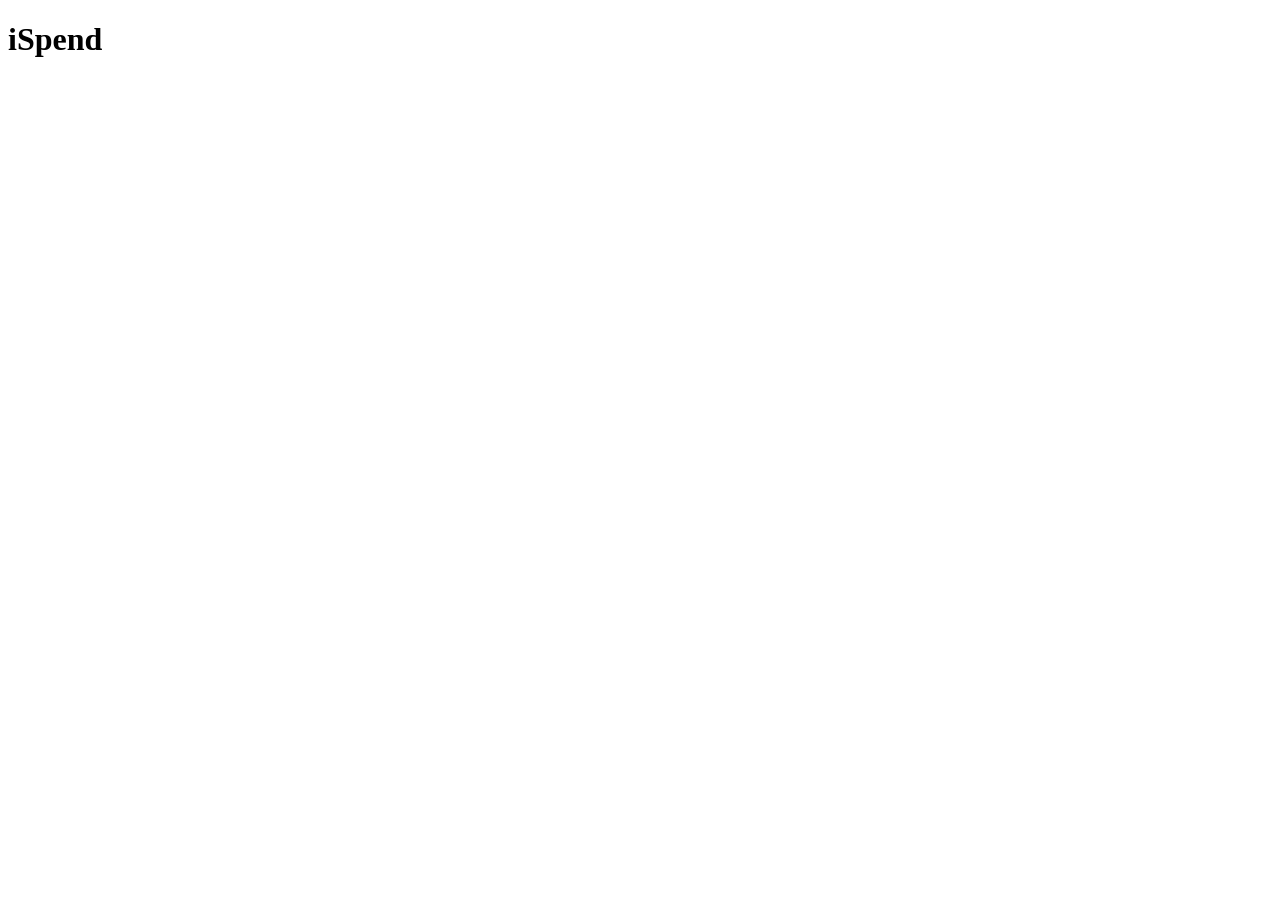
==== index.html @ 088bd895 "feat:Title and headers placed" ====
<!DOCTYPE html>
<html lang="en">
<head>
    <meta charset="UTF-8">
    <meta name="viewport" content="width=device-width, initial-scale=1.0">
    <title>iSpend</title>
</head>
<body>
    <header>
        <h1>iSpend</h1>
    </header>
    <main></main>
    <footer></footer>
</body>
</html>
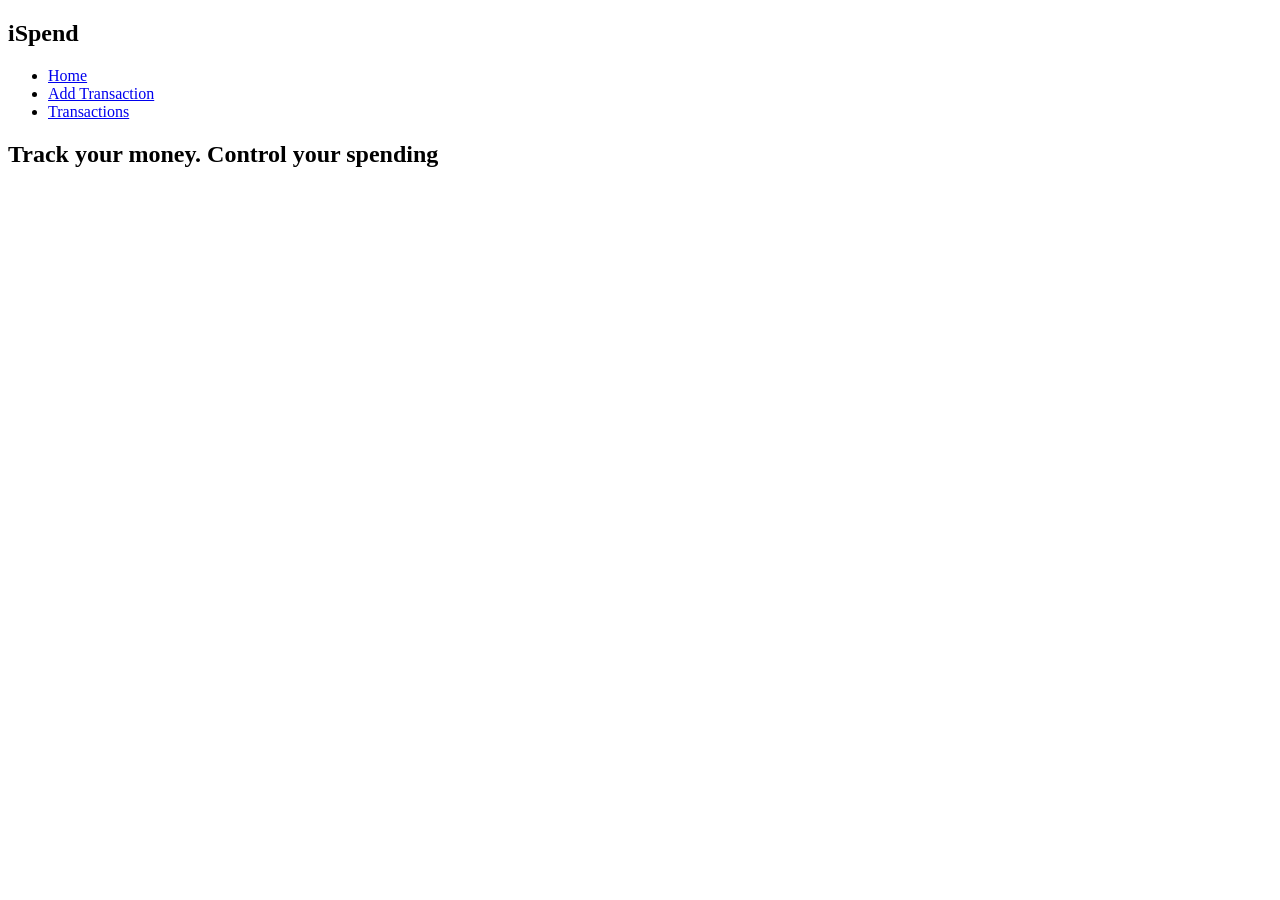
==== commit 9b10e013: "feat:navbar added" ====
--- a/index.html
+++ b/index.html
@@ -1,15 +1,26 @@
-<!DOCTYPE html>
+<!doctype html>
 <html lang="en">
-<head>
-    <meta charset="UTF-8">
-    <meta name="viewport" content="width=device-width, initial-scale=1.0">
+  <head>
+    <meta charset="UTF-8" />
+    <meta name="viewport" content="width=device-width, initial-scale=1.0" />
     <title>iSpend</title>
-</head>
-<body>
+  </head>
+  <body>
     <header>
+      <nav>
         <h1>iSpend</h1>
+        <ul>
+          <li><a href="index.html">Home</a></li>
+          <li><a href="add.html">Add Transaction</a></li>
+          <li><a href="transactions.html">Transactions</a></li>
+        </ul>
+      </nav>
     </header>
-    <main></main>
+    <main>
+      <section class="hero">
+        <h2>Track your money. Control your spending</h2>
+      </section>
+    </main>
     <footer></footer>
-</body>
-</html>+  </body>
+</html>
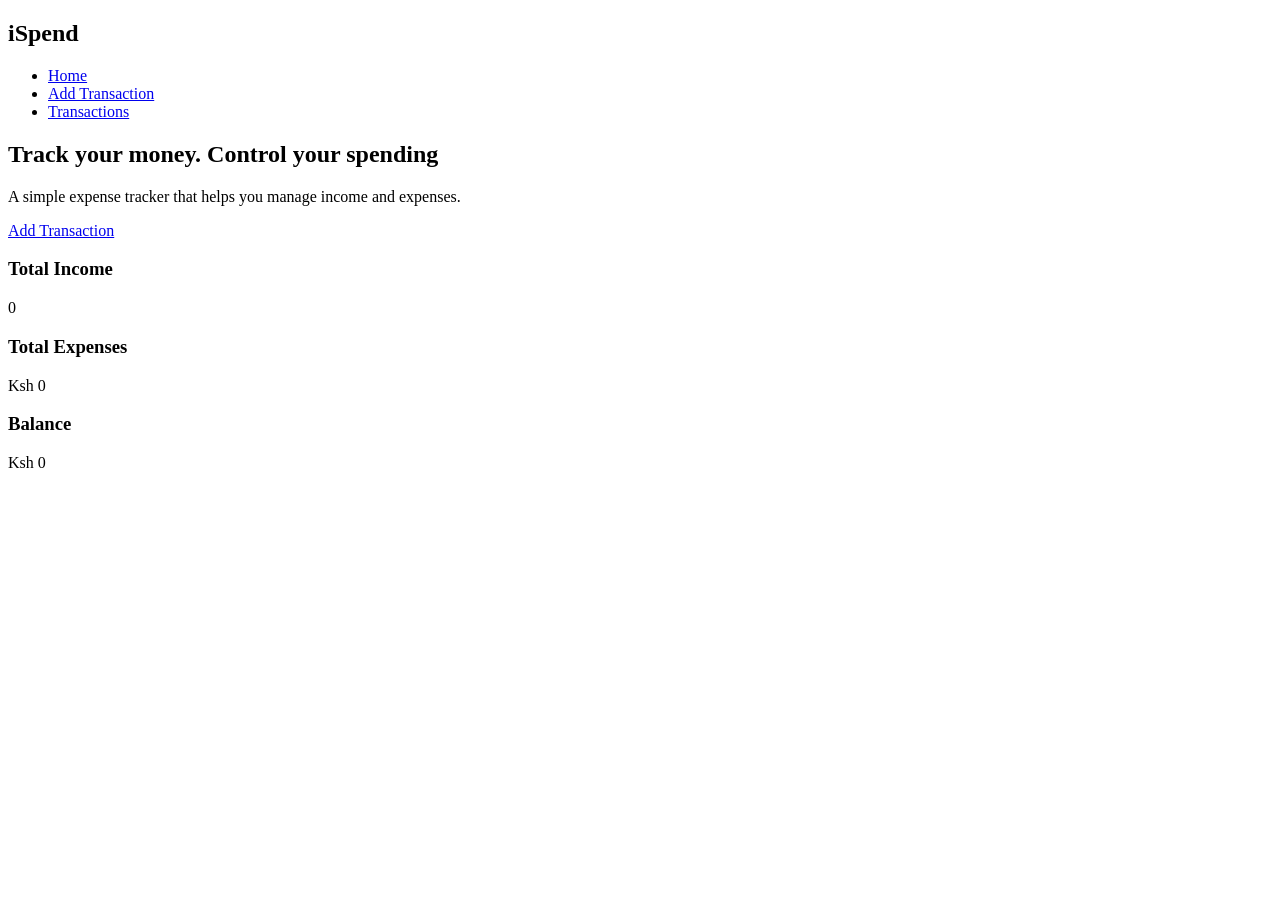
==== commit 79a05ab6: "added hero and summary sections to index html" ====
--- a/index.html
+++ b/index.html
@@ -4,6 +4,7 @@
     <meta charset="UTF-8" />
     <meta name="viewport" content="width=device-width, initial-scale=1.0" />
     <title>iSpend</title>
+    <link rel="stylesheet" href="" />
   </head>
   <body>
     <header>
@@ -18,7 +19,29 @@
     </header>
     <main>
       <section class="hero">
-        <h2>Track your money. Control your spending</h2>
+        <div>
+          <h2>Track your money. Control your spending</h2>
+          <p>
+            A simple expense tracker that helps you manage income and expenses.
+          </p>
+          <a href="add.html" target="_blank">Add Transaction</a>
+        </div>
+      </section>
+
+      <section id="summary">
+        <div class="card">
+          <h3>Total Income</h3>
+          <p id="totalIncome">0</p>
+        </div>
+        <div class="card">
+          <h3>Total Expenses</h3>
+          <p id="totalExpenses">Ksh 0</p>
+        </div>
+
+        <div class="card">
+          <h3>Balance</h3>
+          <p id="balance">Ksh 0</p>
+        </div>
       </section>
     </main>
     <footer></footer>
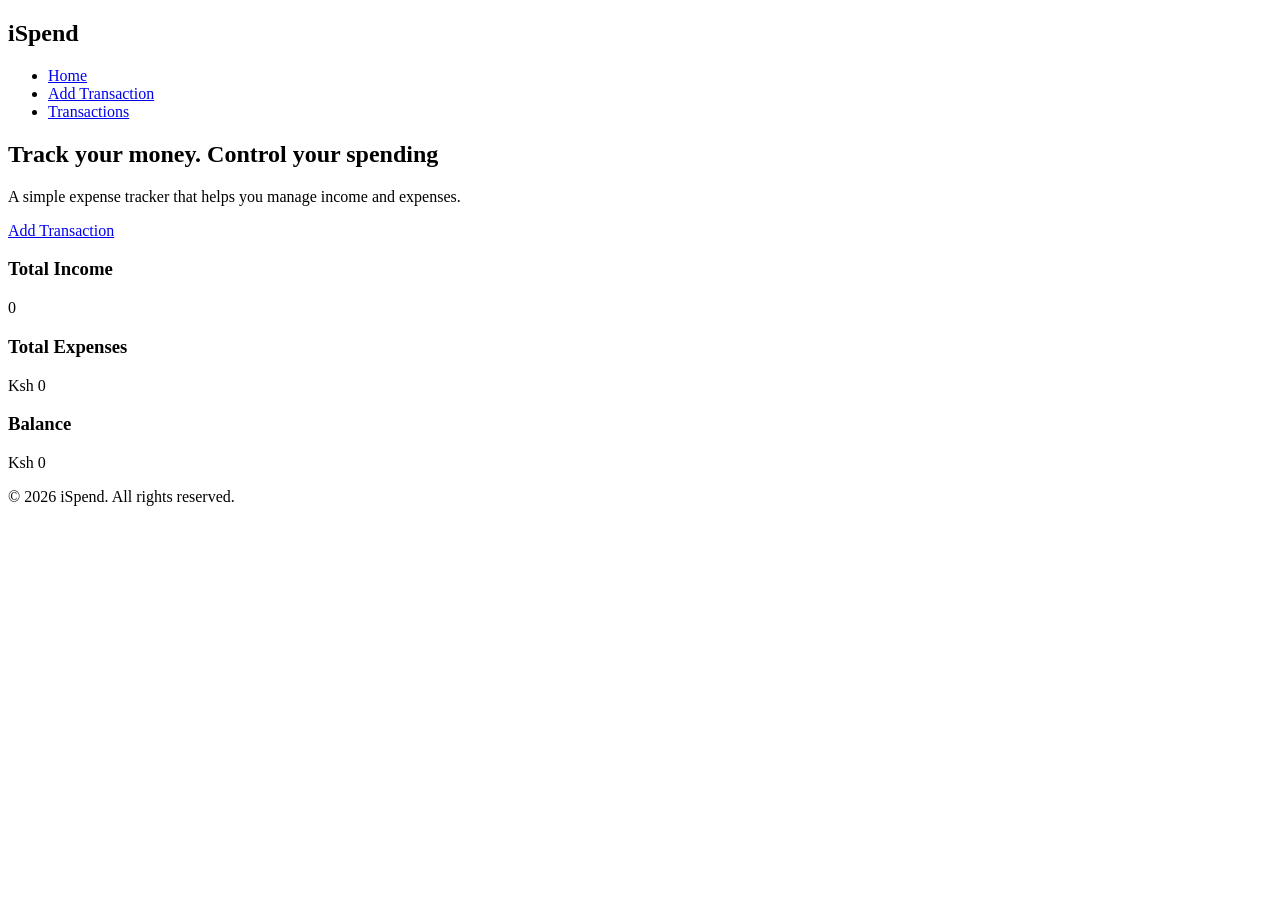
==== commit e435ccf1: "feat:added footer" ====
--- a/index.html
+++ b/index.html
@@ -44,6 +44,9 @@
         </div>
       </section>
     </main>
-    <footer></footer>
+
+    <footer>
+        <p>&copy; 2026 iSpend. All rights reserved.</p>
+    <footer>
   </body>
 </html>
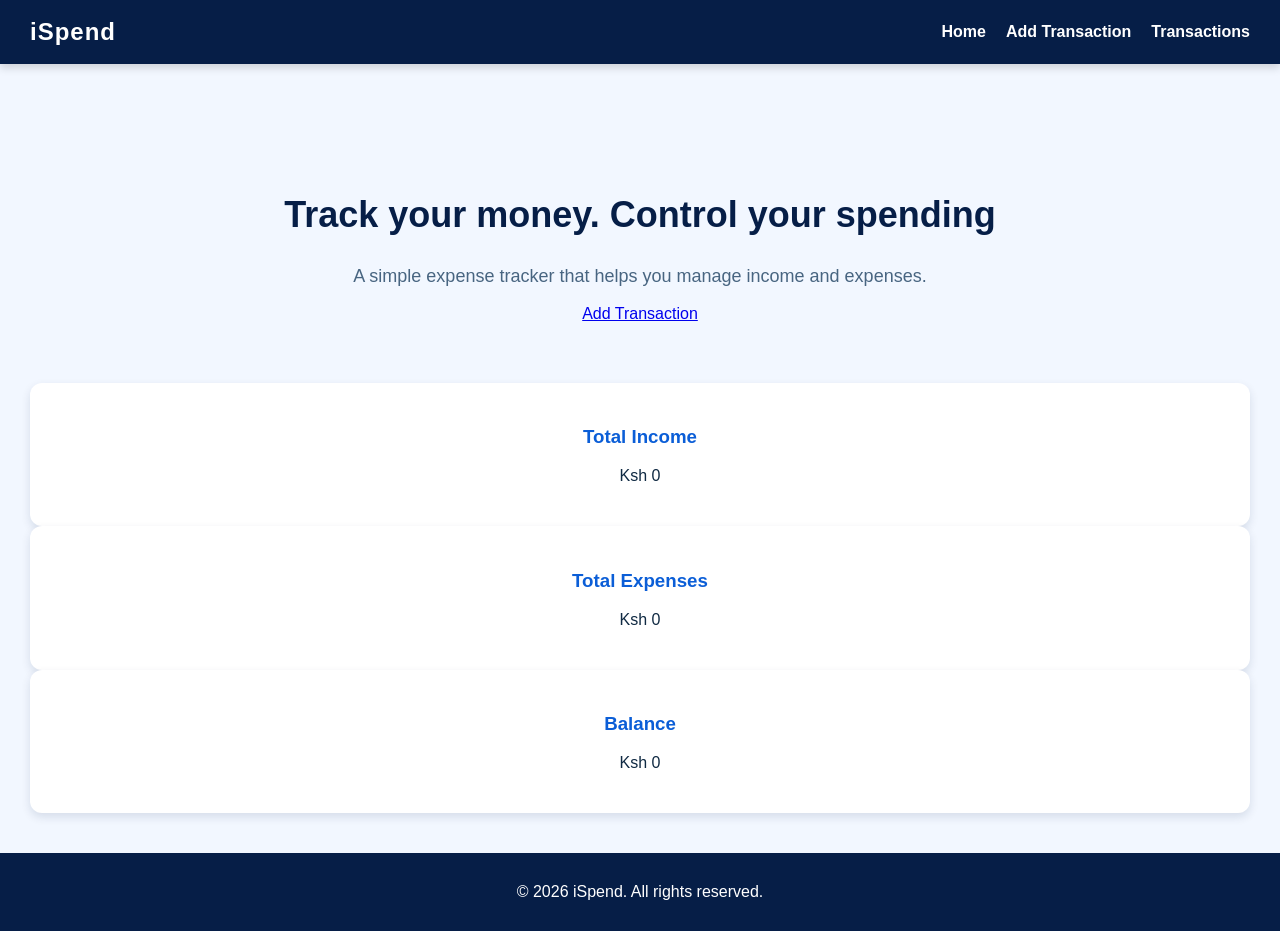
==== commit f26c8b01: "updated project files" ====
--- a/index.html
+++ b/index.html
@@ -3,13 +3,13 @@
   <head>
     <meta charset="UTF-8" />
     <meta name="viewport" content="width=device-width, initial-scale=1.0" />
-    <title>iSpend</title>
-    <link rel="stylesheet" href="" />
+    <title>iSpend | Home</title>
+    <link rel="stylesheet" href="style.css" />
   </head>
   <body>
     <header>
       <nav>
-        <h1>iSpend</h1>
+        <h1><a href="/">iSpend</a></h1>
         <ul>
           <li><a href="index.html">Home</a></li>
           <li><a href="add.html">Add Transaction</a></li>
@@ -46,7 +46,8 @@
     </main>
 
     <footer>
-        <p>&copy; 2026 iSpend. All rights reserved.</p>
-    <footer>
+      <p>&copy; 2026 iSpend. All rights reserved.</p>
+    </footer>
+    <script src="code.js"></script>
   </body>
 </html>
--- a/style.css
+++ b/style.css
@@ -0,0 +1,254 @@
+* {
+  box-sizing: border-box;
+}
+
+body {
+  margin: 0;
+  padding: 0;
+  font-family: "Segoe UI", Tahoma, Geneva, Verdana, sans-serif;
+  min-height: 100vh;
+  display: flex;
+  flex-direction: column;
+  background-color: #f2f7ff;
+  color: #102a43;
+}
+
+header {
+  background-color: #061e47;
+  color: white;
+  padding: 18px 30px;
+  box-shadow: 0 4px 8px rgba(0, 0, 0, 0.15);
+}
+header a {
+  text-decoration: none;
+  color: white;
+}
+
+nav {
+  display: flex;
+  justify-content: space-between;
+  align-items: center;
+}
+
+nav h1 {
+  margin: 0;
+  letter-spacing: 1px;
+}
+
+nav ul {
+  display: flex;
+  gap: 20px;
+  margin: 0;
+  padding: 0;
+}
+
+nav ul li {
+  list-style: none;
+  font-weight: bold;
+}
+
+nav ul li a {
+  color: white;
+  text-decoration: none;
+}
+
+nav ul li a:hover {
+  color: #68a4f1;
+}
+
+/* MAIN */
+
+main {
+  flex: 1;
+  padding: 40px 30px;
+}
+
+/* HOME PAGE */
+
+.hero {
+  text-align: center;
+  padding: 60px 20px;
+}
+
+.hero h2 {
+  font-size: 36px;
+  color: #061e47;
+}
+
+.hero p {
+  font-size: 18px;
+  color: #486581;
+}
+
+.btn {
+  display: inline-block;
+  margin-top: 20px;
+  background-color: #0b5ed7;
+  color: white;
+  padding: 12px 20px;
+  border-radius: 6px;
+  text-decoration: none;
+}
+
+.summary {
+  display: grid;
+  grid-template-columns: repeat(3, 1fr);
+  gap: 25px;
+  max-width: 900px;
+  margin: 30px auto;
+}
+
+.card {
+  background-color: white;
+  padding: 25px;
+  border-radius: 12px;
+  text-align: center;
+  box-shadow: 0 4px 10px rgba(6, 30, 71, 0.12);
+
+  transition:
+    transform 0.3s ease,
+    box-shadow 0.3s ease;
+}
+
+.card:hover {
+  transform: translateY(-10px);
+  background-color: lightgray;
+  box-shadow: 0 12px 20px rgba(6, 30, 71, 0.2);
+}
+
+.card h3 {
+  color: #0b5ed7;
+}
+
+/* FORM PAGE */
+
+.form-section {
+  width: 90%;
+  max-width: 500px;
+  margin: 40px auto;
+  padding: 30px;
+  background-color: white;
+  border-radius: 12px;
+  box-shadow: 0 4px 10px rgba(6, 30, 71, 0.12);
+}
+
+.form-section h2 {
+  text-align: center;
+  color: #061e47;
+}
+
+form {
+  display: flex;
+  flex-direction: column;
+  gap: 15px;
+}
+
+form input,
+form select {
+  padding: 12px;
+  border: 1px solid #b6d4fe;
+  border-radius: 6px;
+  font-size: 16px;
+}
+
+form input:focus,
+form select:focus {
+  outline: none;
+  border-color: #0b5ed7;
+}
+
+form button {
+  padding: 12px;
+  border: none;
+  background-color: #0b5ed7;
+  color: white;
+  font-size: 16px;
+  cursor: pointer;
+  border-radius: 6px;
+}
+
+form button:hover {
+  background-color: #084298;
+}
+
+/* TRANSACTIONS PAGE */
+
+.transaction-section {
+  max-width: 1000px;
+  margin: 30px auto;
+  background-color: white;
+  padding: 25px;
+  border-radius: 12px;
+  box-shadow: 0 4px 10px rgba(6, 30, 71, 0.12);
+}
+
+.transaction-section h2 {
+  color: #061e47;
+  text-align: center;
+}
+
+table {
+  width: 100%;
+  border-collapse: collapse;
+  margin-top: 20px;
+}
+
+th {
+  background-color: #0b5ed7;
+  color: white;
+  padding: 12px;
+}
+
+td {
+  padding: 12px;
+  border-bottom: 1px solid #dbeafe;
+  text-align: center;
+}
+
+td button {
+  background-color: #dc3545;
+  color: white;
+  border: none;
+  padding: 8px 12px;
+  border-radius: 5px;
+  cursor: pointer;
+}
+
+td button:hover {
+  background-color: #b02a37;
+}
+
+/* FOOTER */
+
+footer {
+  padding: 14px;
+  background-color: #061e47;
+  color: white;
+  text-align: center;
+}
+
+/* RESPONSIVE */
+
+@media (max-width: 768px) {
+  nav {
+    flex-direction: column;
+    gap: 15px;
+  }
+
+  nav ul {
+    flex-direction: column;
+    align-items: center;
+  }
+
+  .summary {
+    grid-template-columns: 1fr;
+  }
+
+  table {
+    font-size: 14px;
+  }
+
+  main {
+    padding: 20px;
+  }
+}
